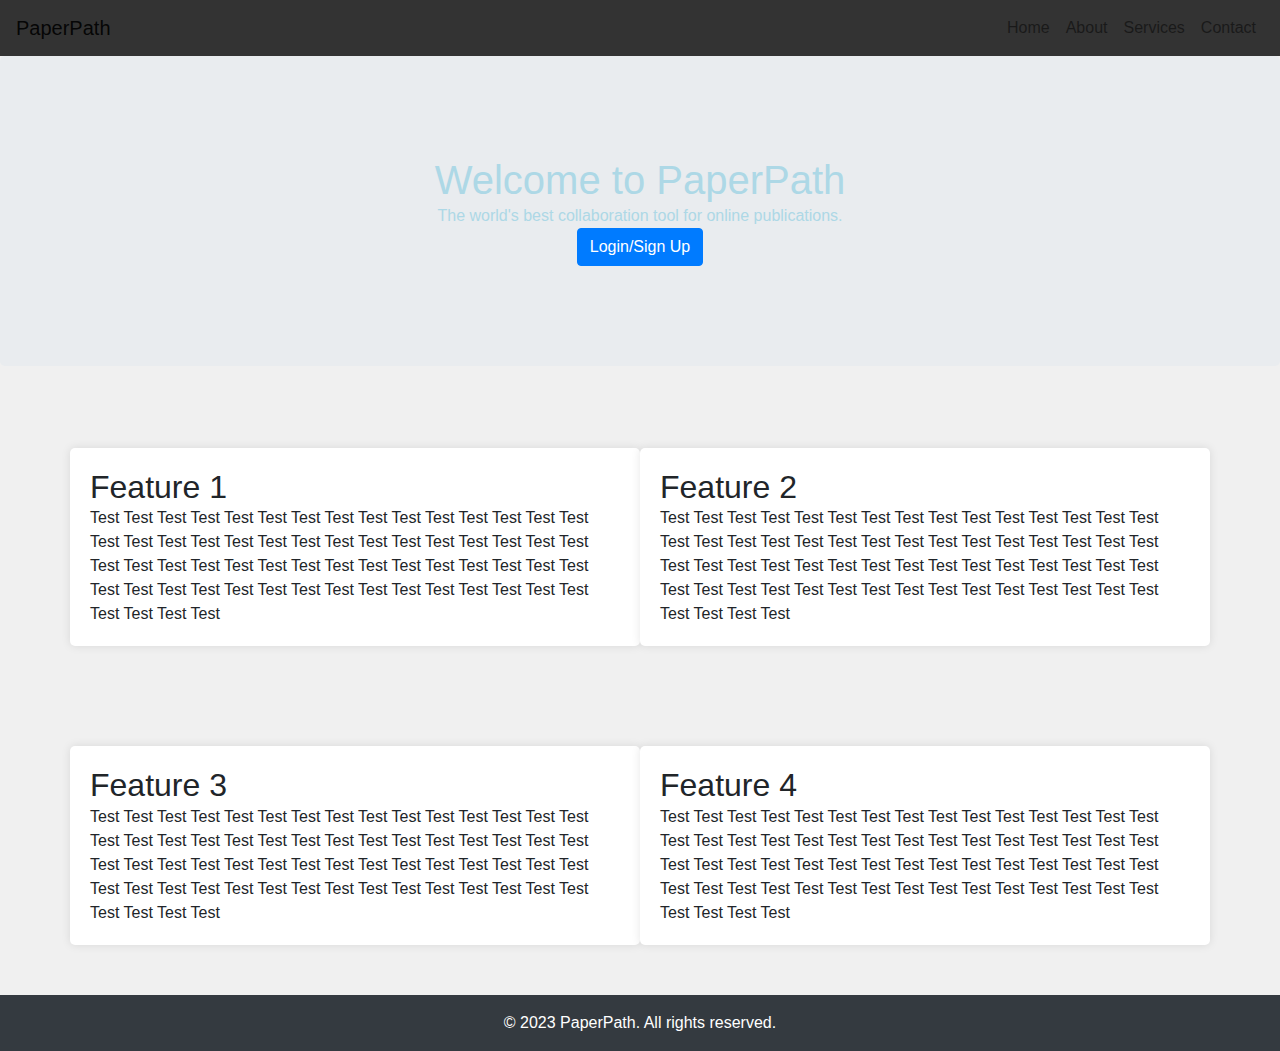
==== index.html @ 2d3820c3 "Main page messed up, added login and pages for ui" ====
<!DOCTYPE html>
<html lang="en">
<head>
    <meta charset="UTF-8">
    <meta name="viewport" content="width=device-width, initial-scale=1.0">
    <title>PaperPath</title>
    <!-- Include Bootstrap CSS -->
    <link href="https://cdn.jsdelivr.net/npm/bootstrap@4.5.2/dist/css/bootstrap.min.css" rel="stylesheet">
    <link rel="stylesheet" href="style.css">
</head>
<body>

<!-- Navigation Bar with a custom background color -->
<nav class="navbar navbar-expand-lg navbar-light custom-navbar">
    <a class="navbar-brand" href="#">PaperPath</a>
    <button class="navbar-toggler" type="button" data-toggle="collapse" data-target="#navbarNav" aria-controls="navbarNav" aria-expanded="false" aria-label="Toggle navigation">
        <span class="navbar-toggler-icon"></span>
    </button>
    <div class="collapse navbar-collapse" id="navbarNav">
        <ul class="navbar-nav ml-auto">
            <li class="nav-item">
                <a class="nav-link" href="#">Home</a>
            </li>
            <li class="nav-item">
                <a class="nav-link" href="#">About</a>
            </li>
            <li class="nav-item">
                <a class="nav-link" href="#">Services</a>
            </li>
            <li class="nav-item">
                <a class="nav-link" href="#">Contact</a>
            </li>
        </ul>
    </div>
</nav>

<!-- Hero Section -->
<div class="jumbotron text-center">
    <h1>Welcome to PaperPath</h1>
    <p>The world's best collaboration tool for online publications.</p>
    <a href="login.html" class="btn btn-primary">Login/Sign Up</a>
</div>

<!-- Features Section -->
<div class="container">
    <div class="row">
        <div class="col-md-6 custom-col">
            <h2>Feature 1</h2>
            <p>Test Test Test Test Test Test Test Test Test Test Test Test Test Test Test Test Test Test Test Test Test Test Test Test Test Test Test Test Test Test Test Test Test Test Test Test Test Test Test Test Test Test Test Test Test Test Test Test Test Test Test Test Test Test Test Test Test Test Test Test Test Test Test Test</p>
        </div>
        <div class="col-md-6 custom-col">
            <h2>Feature 2</h2>
            <p>Test Test Test Test Test Test Test Test Test Test Test Test Test Test Test Test Test Test Test Test Test Test Test Test Test Test Test Test Test Test Test Test Test Test Test Test Test Test Test Test Test Test Test Test Test Test Test Test Test Test Test Test Test Test Test Test Test Test Test Test Test Test Test Test</p>
        </div>
        <div class="col-md-6 custom-col">
            <h2>Feature 3</h2>
            <p>Test Test Test Test Test Test Test Test Test Test Test Test Test Test Test Test Test Test Test Test Test Test Test Test Test Test Test Test Test Test Test Test Test Test Test Test Test Test Test Test Test Test Test Test Test Test Test Test Test Test Test Test Test Test Test Test Test Test Test Test Test Test Test Test</p>
        </div>
        <div class="col-md-6 custom-col">
            <h2>Feature 4</h2>
            <p>Test Test Test Test Test Test Test Test Test Test Test Test Test Test Test Test Test Test Test Test Test Test Test Test Test Test Test Test Test Test Test Test Test Test Test Test Test Test Test Test Test Test Test Test Test Test Test Test Test Test Test Test Test Test Test Test Test Test Test Test Test Test Test Test</p>
        </div>
    </div>
</div>

<!-- Footer Section -->
<footer class="bg-dark text-white text-center py-3">
    &copy; 2023 PaperPath. All rights reserved.
</footer>

<!-- Include Bootstrap JS (jQuery and Popper.js required) -->
<script src="https://code.jquery.com/jquery-3.5.1.slim.min.js"></script>
<script src="https://cdn.jsdelivr.net/npm/popper.js@1.16.0/dist/umd/popper.min.js"></script>
<script src="https://cdn.jsdelivr.net/npm/bootstrap@4.5.2/dist/js/bootstrap.min.js"></script>
</body>
</html>
---- style.css ----
/* Reset some default styles */
body, h1, h2, h3, p, ul, li {
    margin: 0;
    padding: 0;
}

/* Define a custom background color */
body {
    background-color: #f0f0f0;
    font-family: Arial, sans-serif;
}

/* Style the navigation bar */
.custom-navbar {
    background-color: #333;
    color: white;
}

.custom-navbar a {
    color: white;
}

/* Style the hero section */
.jumbotron {
    background-image: url('background.png');
    background-size: cover;
    color: lightblue;
    padding: 100px 0;
}

/* Style the hero button */
.btn-primary {
    background-color: #007bff;
    border-color: #007bff;
}

/* Style the features section */
.custom-col {
    background-color: white;
    border-radius: 5px;
    padding: 20px;
    margin: 50px 0; /* Add margin between feature sections */
    box-shadow: 0px 0px 10px rgba(0, 0, 0, 0.1);
}


/* Style the footer */
.bg-dark {
    background-color: #333;
    color: white;
}

/* Custom styles for specific elements */
.white {
    color: white;
}

/* Add your custom styles below this line */
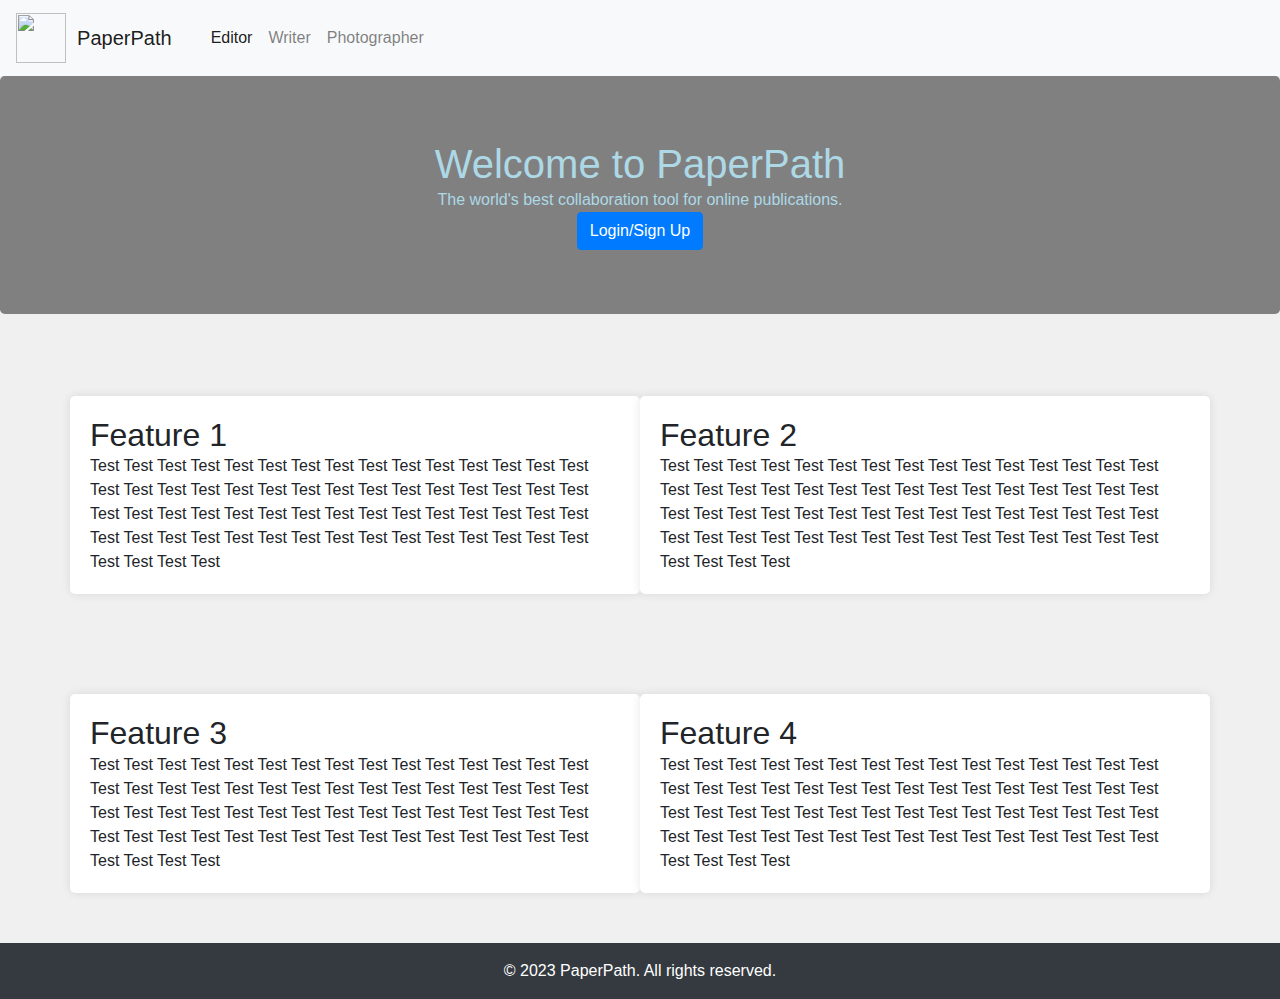
==== commit 16a9f94c: "Navbar on all pages" ====
--- a/index.html
+++ b/index.html
@@ -11,28 +11,26 @@
 <body>
 
 <!-- Navigation Bar with a custom background color -->
-<nav class="navbar navbar-expand-lg navbar-light custom-navbar">
-    <a class="navbar-brand" href="#">PaperPath</a>
-    <button class="navbar-toggler" type="button" data-toggle="collapse" data-target="#navbarNav" aria-controls="navbarNav" aria-expanded="false" aria-label="Toggle navigation">
-        <span class="navbar-toggler-icon"></span>
-    </button>
-    <div class="collapse navbar-collapse" id="navbarNav">
-        <ul class="navbar-nav ml-auto">
-            <li class="nav-item">
-                <a class="nav-link" href="#">Home</a>
-            </li>
-            <li class="nav-item">
-                <a class="nav-link" href="#">About</a>
-            </li>
-            <li class="nav-item">
-                <a class="nav-link" href="#">Services</a>
-            </li>
-            <li class="nav-item">
-                <a class="nav-link" href="#">Contact</a>
-            </li>
-        </ul>
+<nav class="navbar navbar-expand-lg navbar-light bg-light">         
+    <! -- PaperPath -->
+    <a class="navbar-brand d-flex align-items-center" href="#"> 
+        <img src="INSERT LOGO HERE" width="50" height=" 50" class="d-inline-block vertical-align-middle" alt="">
+        &nbsp PaperPath
+    </a>
+    <!-- NAVBAR ITEMS -->
+    <div class="container-fluid">
+        <button class="navbar-toggler" type="button" data-bs-toggle="collapse" data-bs-target="#navbarNavAltMarkup" aria-controls="navbarNavAltMarkup" aria-expanded="false" aria-label="Toggle navigation">
+            <span class="navbar-toggler-icon"></span>
+        </button>
+        <div class="collapse navbar-collapse" id="navbarNavAltMarkup">
+            <div class="navbar-nav">
+                <a class="nav-link active" aria-current="page" href="editor.html">Editor</a>
+                <a class="nav-link" href="writer.html">Writer</a>
+                <a class="nav-link" href="photographer.html">Photographer</a>
+            </div>
+        </div>
     </div>
-</nav>
+</nav>      
 
 <!-- Hero Section -->
 <div class="jumbotron text-center">
--- a/style.css
+++ b/style.css
@@ -22,10 +22,10 @@
 
 /* Style the hero section */
 .jumbotron {
-    background-image: url('background.png');
+    background-color: gray;
     background-size: cover;
     color: lightblue;
-    padding: 100px 0;
+
 }
 
 /* Style the hero button */
